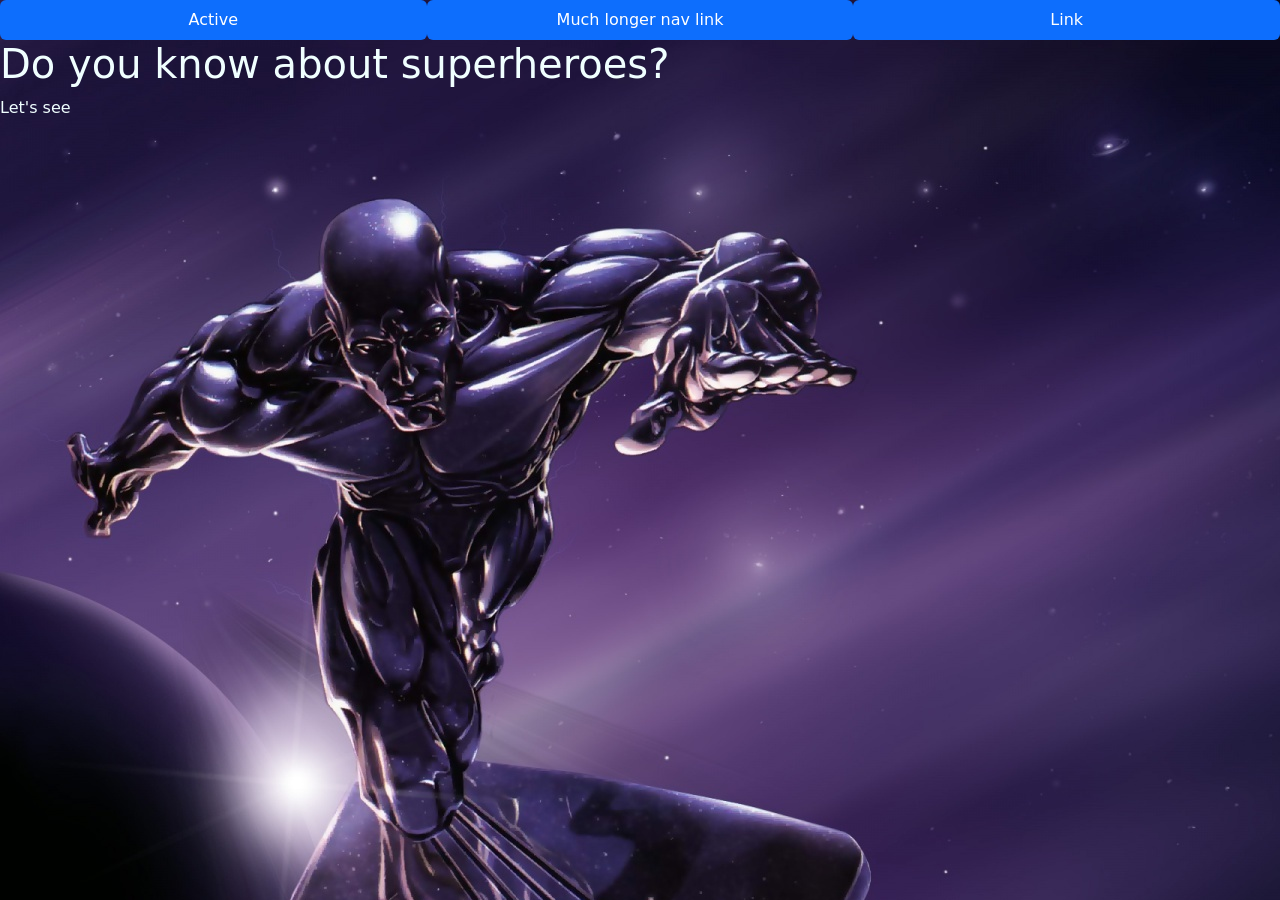
==== index.html @ 9a96fca3 "index page" ====
<!doctype html>
<html lang="en">
  <head>
    <meta charset="utf-8">
    <meta name="viewport" content="width=device-width, initial-scale=1">
    <title>Superhero Hunter</title>
    <link href="https://cdn.jsdelivr.net/npm/bootstrap@5.2.0/dist/css/bootstrap.min.css" rel="stylesheet" integrity="sha384-gH2yIJqKdNHPEq0n4Mqa/HGKIhSkIHeL5AyhkYV8i59U5AR6csBvApHHNl/vI1Bx" crossorigin="anonymous">
    <link rel="stylesheet" href="/css/index.css">
  </head>
  <body>
    
    <nav class="nav nav-pills nav-justified">
    <a class="nav-link active" aria-current="page" href="#">Active </a>

    <a class="nav-link active" href="#">Much longer nav link </a>

    <a class="nav-link active" href="#">Link</a>
    
    
  </nav>
    <h1>Do you know about superheroes? </h1>
    <p>
        Let's see
    </p>
  
    <script src="https://cdn.jsdelivr.net/npm/bootstrap@5.2.0/dist/js/bootstrap.bundle.min.js" integrity="sha384-A3rJD856KowSb7dwlZdYEkO39Gagi7vIsF0jrRAoQmDKKtQBHUuLZ9AsSv4jD4Xa" crossorigin="anonymous"></script>
  </body>
</html>
---- css/index.css ----
body{
    background-image: url("/media/images/bg3.jpg") ;
    color: azure;
    background-repeat: no-repeat;
    /* background-size: 100vh 100vh; */
}
.nav-item{
    background-color: aqua;
}
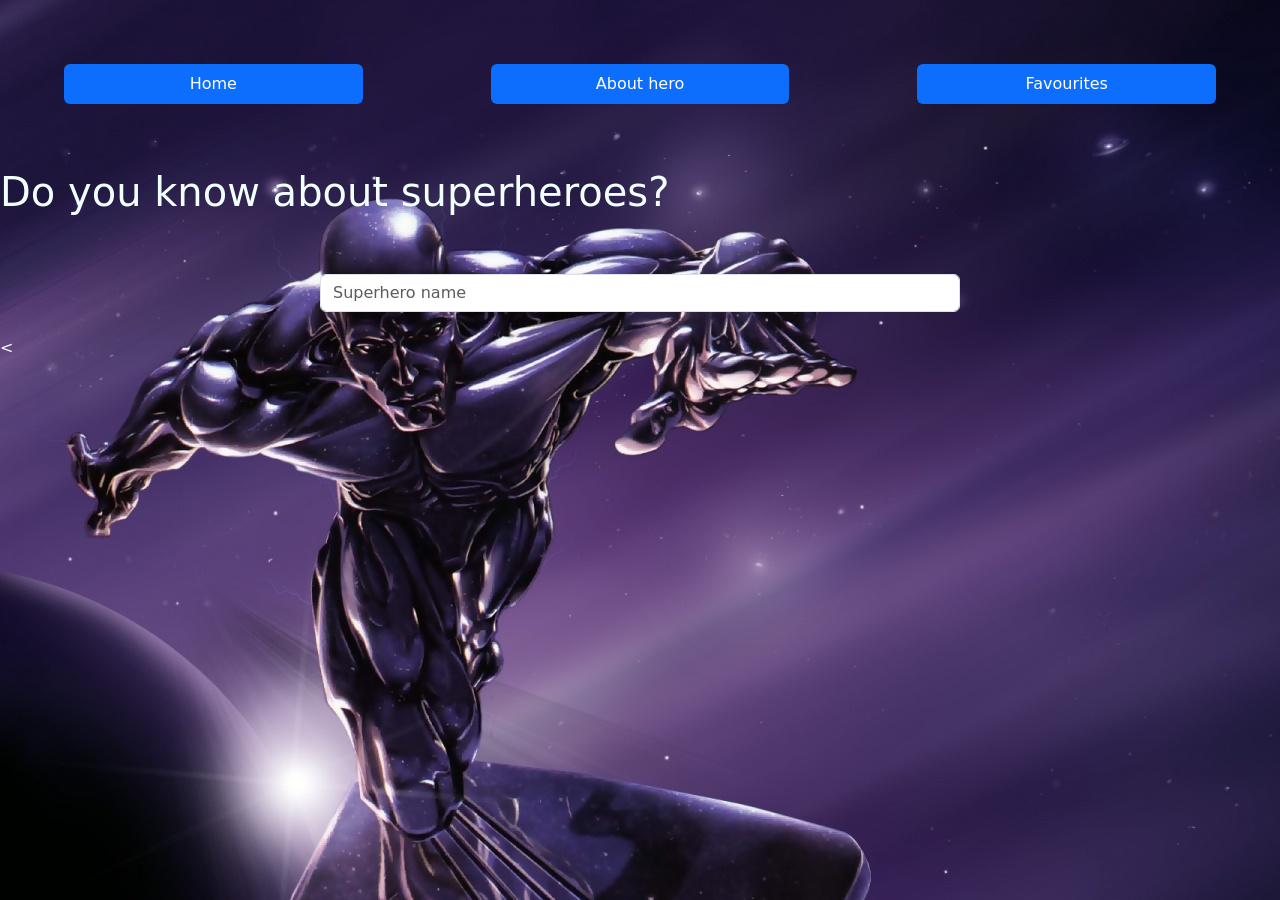
==== commit fe8a58bf: "wallpaper change" ====
--- a/index.html
+++ b/index.html
@@ -10,19 +10,29 @@
   <body>
     
     <nav class="nav nav-pills nav-justified">
-    <a class="nav-link active" aria-current="page" href="#">Active </a>
+    <a class="nav-link active" aria-current="page" href="#">Home </a>
 
-    <a class="nav-link active" href="#">Much longer nav link </a>
+    <a class="nav-link active" href="#">About hero</a>
 
-    <a class="nav-link active" href="#">Link</a>
-    
+    <a class="nav-link active" href="#">Favourites</a>
+
     
   </nav>
     <h1>Do you know about superheroes? </h1>
-    <p>
-        Let's see
-    </p>
-  
+    <div class="search"> 
+      <div class="input-group flex-nowrap">
+        <input type="text" class="form-control" placeholder="Superhero name" aria-label="Superhero name" aria-describedby="addon-wrapping">
+      </div>
+    </div>
+     
+    <div class="container-fluid">
+        
+      <div class="row d-flex justify-content-center mt-4" id="results">
+      </div>
+  </div>
+    <
     <script src="https://cdn.jsdelivr.net/npm/bootstrap@5.2.0/dist/js/bootstrap.bundle.min.js" integrity="sha384-A3rJD856KowSb7dwlZdYEkO39Gagi7vIsF0jrRAoQmDKKtQBHUuLZ9AsSv4jD4Xa" crossorigin="anonymous"></script>
+    <script src="/javascript/index.js"></script>
+    
   </body>
 </html>
--- a/css/index.css
+++ b/css/index.css
@@ -4,6 +4,17 @@
     background-repeat: no-repeat;
     /* background-size: 100vh 100vh; */
 }
-.nav-item{
+.nav-link{
     background-color: aqua;
+    margin-top: 5px;
+    margin:5%;
+}
+.form-control{
+    margin-top: 50px;
+    margin-left: 25%;
+    margin-right: 25%;
+}
+
+.form-control:hover{
+    box-shadow: 120px 80px 40px 20px #0ff000;
 }
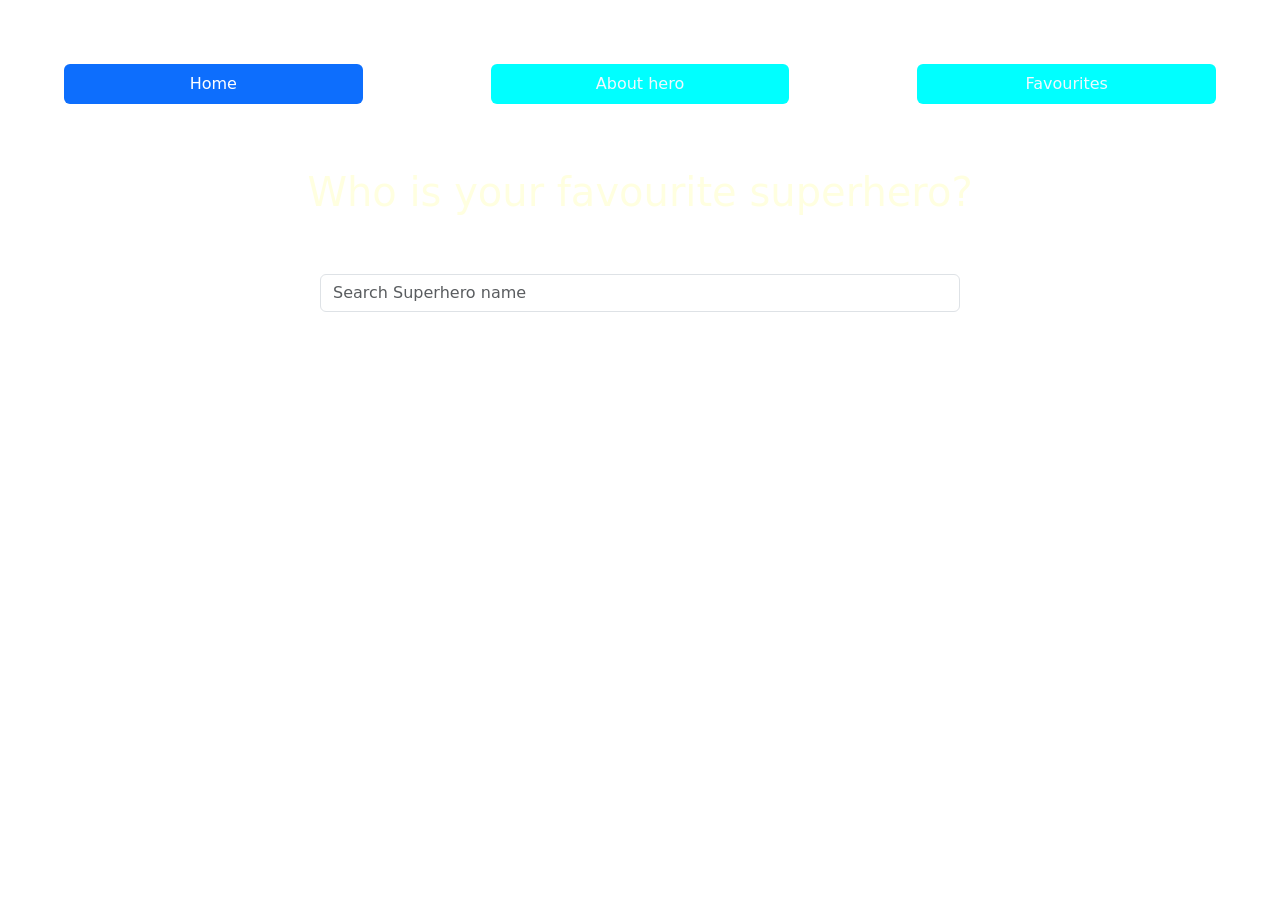
==== commit a6e5e01c: "first commit" ====
--- a/index.html
+++ b/index.html
@@ -5,34 +5,36 @@
     <meta name="viewport" content="width=device-width, initial-scale=1">
     <title>Superhero Hunter</title>
     <link href="https://cdn.jsdelivr.net/npm/bootstrap@5.2.0/dist/css/bootstrap.min.css" rel="stylesheet" integrity="sha384-gH2yIJqKdNHPEq0n4Mqa/HGKIhSkIHeL5AyhkYV8i59U5AR6csBvApHHNl/vI1Bx" crossorigin="anonymous">
-    <link rel="stylesheet" href="/css/index.css">
+    <link rel="stylesheet" href="css/index.css">
   </head>
   <body>
     
     <nav class="nav nav-pills nav-justified">
     <a class="nav-link active" aria-current="page" href="#">Home </a>
 
-    <a class="nav-link active" href="#">About hero</a>
+    <a class="nav-link inactive" href="about.html">About hero</a>
 
-    <a class="nav-link active" href="#">Favourites</a>
+    <a class="nav-link inactive" href="favourite.html">Favourites</a>
 
     
   </nav>
-    <h1>Do you know about superheroes? </h1>
+    <h1 class="heading">Who is your favourite superhero? </h1>
     <div class="search"> 
       <div class="input-group flex-nowrap">
-        <input type="text" class="form-control" placeholder="Superhero name" aria-label="Superhero name" aria-describedby="addon-wrapping">
+        <input type="text" class="form-control" placeholder="Search Superhero name" aria-label="Superhero name" aria-describedby="addon-wrapping" id="search"onkeyup="showHeros()">
       </div>
     </div>
      
     <div class="container-fluid">
         
-      <div class="row d-flex justify-content-center mt-4" id="results">
+      <div class="row d-flex justify-content-center mt-4 my-3" id="results" >
+      </div>
+      <div id="cards-group" class="my-3">
       </div>
   </div>
-    <
+    
     <script src="https://cdn.jsdelivr.net/npm/bootstrap@5.2.0/dist/js/bootstrap.bundle.min.js" integrity="sha384-A3rJD856KowSb7dwlZdYEkO39Gagi7vIsF0jrRAoQmDKKtQBHUuLZ9AsSv4jD4Xa" crossorigin="anonymous"></script>
-    <script src="/javascript/index.js"></script>
+    <script src="javascript/index.js"></script>
     
   </body>
 </html>
--- a/css/index.css
+++ b/css/index.css
@@ -1,20 +1,94 @@
 body{
-    background-image: url("/media/images/bg3.jpg") ;
+    background-image: url("https://www.pixelstalk.net/wp-content/uploads/2016/05/Silver-surfe-superhero-wallpaper.jpg") ;
     color: azure;
     background-repeat: no-repeat;
-    /* background-size: 100vh 100vh; */
+
 }
 .nav-link{
     background-color: aqua;
     margin-top: 5px;
     margin:5%;
 }
+.nav-link:hover{
+ box-shadow: 15px beige;
+}
+
 .form-control{
     margin-top: 50px;
     margin-left: 25%;
     margin-right: 25%;
 }
 
-.form-control:hover{
-    box-shadow: 120px 80px 40px 20px #0ff000;
-}+.inactive{
+ color: aliceblue;
+}
+
+.heading {
+    text-align: center;
+    color: lightyellow;
+}
+#cards-group{
+    margin: 45px 0px;
+    display: flex;
+    flex-wrap: wrap;
+    justify-content: space-around;
+    border-radius: 5%;
+}
+.card-title{
+    color: black;
+}
+.card-body{
+    background-color: blanchedalmond;
+}
+.icon{
+    color: red;
+}
+.addFavourite {
+    background-image: linear-gradient(#fc5b5b, #c90000);
+    border: 1px solid #0077CC;
+    border-radius: 4px;
+    box-sizing: border-box;
+    color: #FFFFFF;
+    cursor: pointer;
+    direction: ltr;
+    display: block;
+    font-family: "SF Pro Text","SF Pro Icons","AOS Icons","Helvetica Neue",Helvetica,Arial,sans-serif;
+    font-size: 10px;
+    font-weight: 400;
+    letter-spacing: -.022em;
+    line-height: 1.47059;
+    width: 70px;
+    overflow: visible;
+    padding: 4px 5px;
+    text-align: center;
+    user-select: none;
+    -webkit-user-select: none;
+    touch-action: manipulation;
+    white-space: nowrap;
+  }
+  
+  .addFavourite:disabled {
+    cursor: default;
+    opacity: .3;
+  }
+  
+  .addFavourite:hover {
+    background-image: linear-gradient(#51A9EE, #147BCD);
+    border-color: #1482D0;
+    text-decoration: none;
+  }
+  
+  .addFavourite:active {
+    background-image: linear-gradient(#3D94D9, #0067B9);
+    border-color: #006DBC;
+    outline: none;
+  }
+  
+  .addFavourite:focus {
+    box-shadow: rgba(131, 192, 253, 0.5) 0 0 0 3px;
+    outline: none;
+  }
+.error{
+    background-color: greenyellow;
+    color: #c90000;
+}
